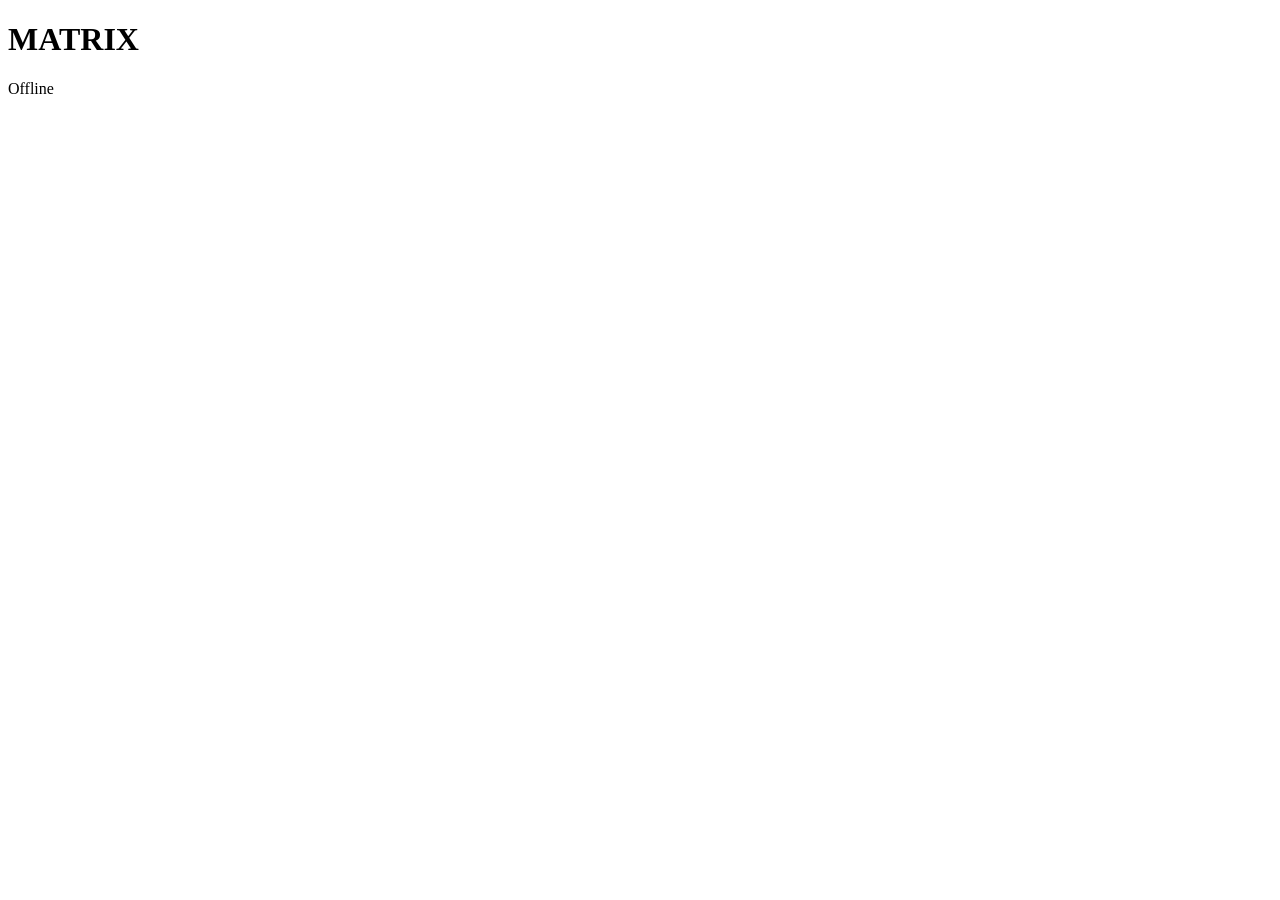
==== app/index.html @ 79117e2b "Update index.html" ====
<!DOCTYPE html>

<html lang="en">
  <head>
    <meta charset="UTF-8">
    <meta name="viewpoint" content="width=device-width, initial-scale=1.0">
    <title>MATRIX - v2</title>
    <link rel="stylesheet" herf="style.css">
  </head>

  <body>

    <div class="app-container">
      <header>
        <h1>MATRIX</h1>
        <span id="connectionStatus" class="badge offline">Offline
  </body>
</html>
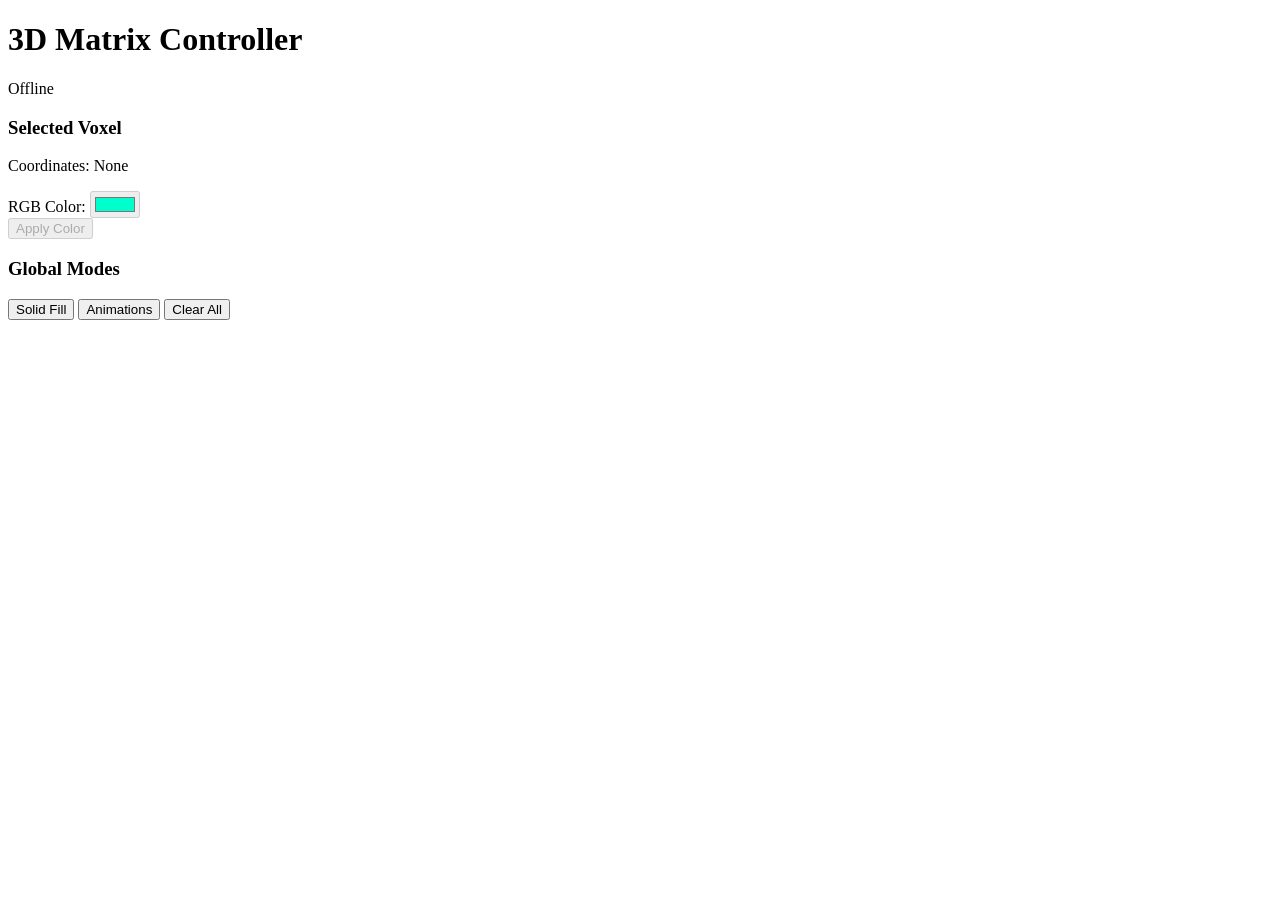
==== commit e537526e: "Update index.html" ====
--- a/app/index.html
+++ b/app/index.html
@@ -1,18 +1,52 @@
 <!DOCTYPE html>
-
 <html lang="en">
-  <head>
+<head>
     <meta charset="UTF-8">
-    <meta name="viewpoint" content="width=device-width, initial-scale=1.0">
-    <title>MATRIX - v2</title>
-    <link rel="stylesheet" herf="style.css">
-  </head>
-
-  <body>
+    <meta name="viewport" content="width=device-width, initial-scale=1.0">
+    <title>3D LED Cube Matrix - v2</title>
+    <link rel="stylesheet" href="style.css">
+</head>
+<body>
 
     <div class="app-container">
-      <header>
-        <h1>MATRIX</h1>
-        <span id="connectionStatus" class="badge offline">Offline
-  </body>
+        <header>
+            <h1>3D Matrix Controller</h1>
+            <span id="connectionStatus" class="badge offline">Offline</span>
+        </header>
+
+        <main class="workspace">
+
+            <section class="viewport-section">
+                <div id="cubeContainer" class="cube-3d-space">
+
+                </div>
+            </section>
+
+         
+            <section class="control-panel">
+                <div class="panel-card">
+                    <h3>Selected Voxel</h3>
+                    <p id="selectedCoord">Coordinates: None</p>
+
+                    <div class="color-picker-group">
+                        <label for="ledColorPicker">RGB Color:</label>
+                        <input type="color" id="ledColorPicker" value="#00ffcc" disabled>
+                    </div>
+                    <button id="applyColorBtn" class="btn-primary" disabled>Apply Color</button>
+                </div>
+
+                <div class="panel-card">
+                    <h3>Global Modes</h3>
+                    <div class="button-grid">
+                        <button onclick="setMode('solid')">Solid Fill</button>
+                        <button onclick="setMode('animations')">Animations</button>
+                        <button onclick="clearMatrix()">Clear All</button>
+                    </div>
+                </div>
+            </section>
+        </main>
+    </div>
+
+    <script src="script.js"></script>
+</body>
 </html>
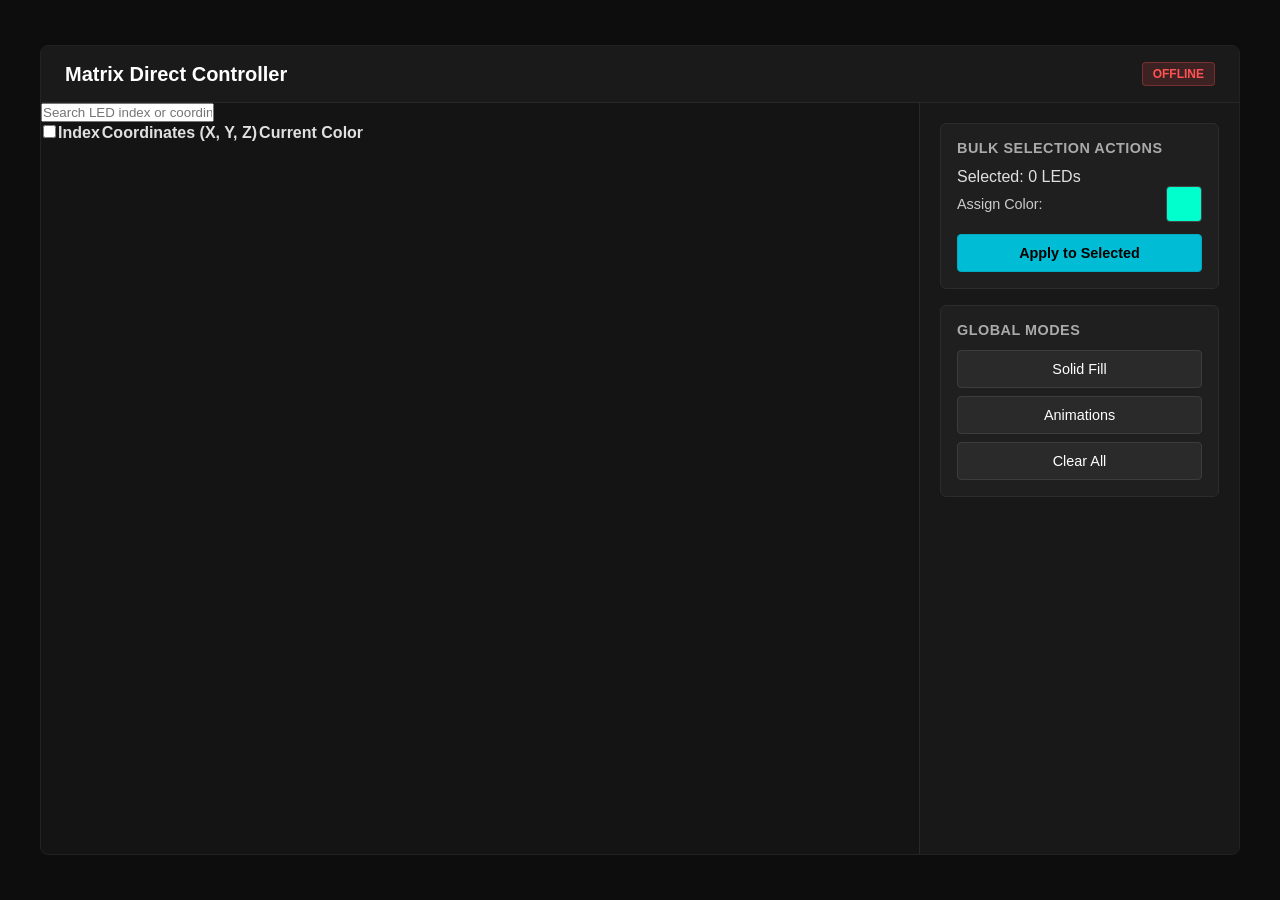
==== commit 508903a7: "Update index.html" ====
--- a/app/index.html
+++ b/app/index.html
@@ -1,52 +1,71 @@
 <!DOCTYPE html>
 <html lang="en">
+
 <head>
-    <meta charset="UTF-8">
-    <meta name="viewport" content="width=device-width, initial-scale=1.0">
-    <title>3D LED Cube Matrix - v2</title>
-    <link rel="stylesheet" href="style.css">
+  <meta charset="UTF-8">
+  <meta name="viewport" content="width=device-width, initial-scale=1.0">
+  <title>Matrix Controller - v2 Lookup</title>
+  <link rel="stylesheet" href="style.css">
 </head>
+
 <body>
 
-    <div class="app-container">
-        <header>
-            <h1>3D Matrix Controller</h1>
-            <span id="connectionStatus" class="badge offline">Offline</span>
-        </header>
+  <div class="app-container">
+    <header>
+      <h1>Matrix Direct Controller</h1>
+      <span id="connectionStatus" class="badge offline">Offline</span>
+    </header>
 
-        <main class="workspace">
+    <main class="workspace">
+      
+      <section class="table-section">
+        <div class="search-bar-group">
+          <input type="text" id="ledSearchInput" placeholder="Search LED index or coordinates (e.g., 15 or 1,2,3)..."
+            oninput="filterLEDTable()">
+        </div>
+        <div class="table-container">
+          <table id="ledTable">
+            <thead>
+              <tr>
+                <th><input type="checkbox" id="selectAll" onclick="toggleSelectAll(this)"></th>
+                <th>Index</th>
+                <th>Coordinates (X, Y, Z)</th>
+                <th>Current Color</th>
+              </tr>
+            </thead>
+            <tbody id="ledTableBody">
 
-            <section class="viewport-section">
-                <div id="cubeContainer" class="cube-3d-space">
+            </tbody>
+          </table>
+        </div>
+      </section>
 
-                </div>
-            </section>
 
-         
-            <section class="control-panel">
-                <div class="panel-card">
-                    <h3>Selected Voxel</h3>
-                    <p id="selectedCoord">Coordinates: None</p>
+      <section class="control-panel">
+        <div class="panel-card">
+          <h3>Bulk Selection Actions</h3>
+          <p id="selectedCount">Selected: 0 LEDs</p>
 
-                    <div class="color-picker-group">
-                        <label for="ledColorPicker">RGB Color:</label>
-                        <input type="color" id="ledColorPicker" value="#00ffcc" disabled>
-                    </div>
-                    <button id="applyColorBtn" class="btn-primary" disabled>Apply Color</button>
-                </div>
+          <div class="color-picker-group">
+            <label for="bulkColorPicker">Assign Color:</label>
+            <input type="color" id="bulkColorPicker" value="#00ffcc">
+          </div>
+          <button id="applyBulkColorBtn" class="btn-primary" onclick="applyColorToSelected()">Apply to Selected</button>
+        </div>
 
-                <div class="panel-card">
-                    <h3>Global Modes</h3>
-                    <div class="button-grid">
-                        <button onclick="setMode('solid')">Solid Fill</button>
-                        <button onclick="setMode('animations')">Animations</button>
-                        <button onclick="clearMatrix()">Clear All</button>
-                    </div>
-                </div>
-            </section>
-        </main>
-    </div>
+        <div class="panel-card">
+          <h3>Global Modes</h3>
+          <div class="button-grid">
+            <button onclick="setMode('solid')">Solid Fill</button>
+            <button onclick="setMode('animations')">Animations</button>
+            <button onclick="clearMatrix()">Clear All</button>
+          </div>
+        </div>
+      </section>
+    </main>
+  </div>
 
-    <script src="script.js"></script>
+  <script src="script.js"></script>
 </body>
+
 </html>
--- a/app/style.css
+++ b/app/style.css
@@ -0,0 +1,209 @@
+* {
+  box-sizing: border-box;
+  margin: 0;
+  padding: 0;
+}
+
+body {
+  background-color: #0d0d0d;
+  color: #e0e0e0;
+  font-family: -apple-system, BlinkMacSystemFont, "Segoe UI", Roboto, sans-serif;
+  height: 100vh;
+  display: flex;
+  justify-content: center;
+  align-items: center;
+}
+
+.app-container {
+  width: 95%;
+  max-width: 1200px;
+  height: 90vh;
+  background-color: #141414;
+  border: 1px solid #222;
+  border-radius: 8px;
+  display: flex;
+  flex-direction: column;
+  overflow: hidden;
+}
+
+header {
+  background-color: #1a1a1a;
+  padding: 16px 24px;
+  display: flex;
+  justify-content: space-between;
+  align-items: center;
+  border-bottom: 1px solid #282828;
+}
+
+header h1 {
+  font-size: 1.25rem;
+  font-weight: 600;
+  color: #fff;
+}
+
+.badge {
+  font-size: 0.75rem;
+  padding: 4px 10px;
+  border-radius: 4px;
+  font-weight: 600;
+  text-transform: uppercase;
+}
+
+.badge.offline {
+  background-color: rgba(255, 82, 82, 0.15);
+  color: #ff5252;
+  border: 1px solid rgba(255, 82, 82, 0.3);
+}
+
+.workspace {
+  display: grid;
+  grid-template-columns: 1fr 320px;
+  flex: 1;
+  overflow: hidden;
+}
+
+.viewport-section {
+  display: flex;
+  justify-content: center;
+  align-items: center;
+  background-color: #0f0f0f;
+  position: relative;
+  perspective: 1000px;
+}
+
+.cube-3d-space {
+  width: 400px;
+  height: 400px;
+  position: relative;
+  transform-style: preserve-3d;
+  display: flex;
+  justify-content: center;
+  align-items: center;
+  border: 1px dashed #333;
+}
+
+.control-panel {
+  background-color: #181818;
+  border-left: 1px solid #282828;
+  padding: 20px;
+  display: flex;
+  flex-direction: column;
+  gap: 16px;
+  overflow-y: auto;
+}
+
+.panel-card {
+  background-color: #1f1f1f;
+  border: 1px solid #2c2c2c;
+  border-radius: 6px;
+  padding: 16px;
+}
+
+.panel-card h3 {
+  font-size: 0.9rem;
+  color: #aaa;
+  margin-bottom: 12px;
+  text-transform: uppercase;
+  letter-spacing: 0.5px;
+}
+
+#selectedCoord {
+  font-size: 0.95rem;
+  margin-bottom: 12px;
+  color: #fff;
+}
+
+.color-picker-group {
+  display: flex;
+  align-items: center;
+  justify-content: space-between;
+  margin-bottom: 12px;
+}
+
+.color-picker-group label {
+  font-size: 0.9rem;
+  color: #ccc;
+}
+
+input[type="color"] {
+  -webkit-appearance: none;
+  border: none;
+  width: 36px;
+  height: 36px;
+  border-radius: 4px;
+  cursor: pointer;
+  background: none;
+}
+
+input[type="color"]::-webkit-color-swatch-wrapper {
+  padding: 0;
+}
+
+input[type="color"]::-webkit-color-swatch {
+  border: 1px solid #444;
+  border-radius: 4px;
+}
+
+button {
+  background-color: #2a2a2a;
+  color: #fff;
+  border: 1px solid #3c3c3c;
+  padding: 10px 16px;
+  border-radius: 4px;
+  font-size: 0.9rem;
+  cursor: pointer;
+  font-weight: 500;
+  transition: background-color 0.2s;
+}
+
+button:hover:not(:disabled) {
+  background-color: #333;
+  border-color: #555;
+}
+
+.btn-primary {
+  width: 100%;
+  background-color: #00bcd4;
+  border-color: #00acc1;
+  color: #000;
+  font-weight: 600;
+}
+
+.btn-primary:hover:not(:disabled) {
+  background-color: #26c6da;
+}
+
+button:disabled,
+input:disabled {
+  opacity: 0.5;
+  cursor: not-allowed;
+}
+
+.button-grid {
+  display: grid;
+  grid-template-columns: 1fr;
+  gap: 8px;
+}
+
+
+.led-node {
+  width: 12px;
+  height: 12px;
+  background-color: #2c2c2c;
+  border: 1px solid #444;
+  border-radius: 50%;
+  position: absolute;
+  cursor: pointer;
+  transition: transform 0.1s, background-color 0.1s;
+}
+
+.led-node:hover {
+  background-color: #555;
+  transform: scale(1.3);
+}
+
+.led-node.selected {
+  background-color: #00bcd4;
+  border-color: #fff;
+  box-shadow: 0 0 8px #00bcd4;
+}
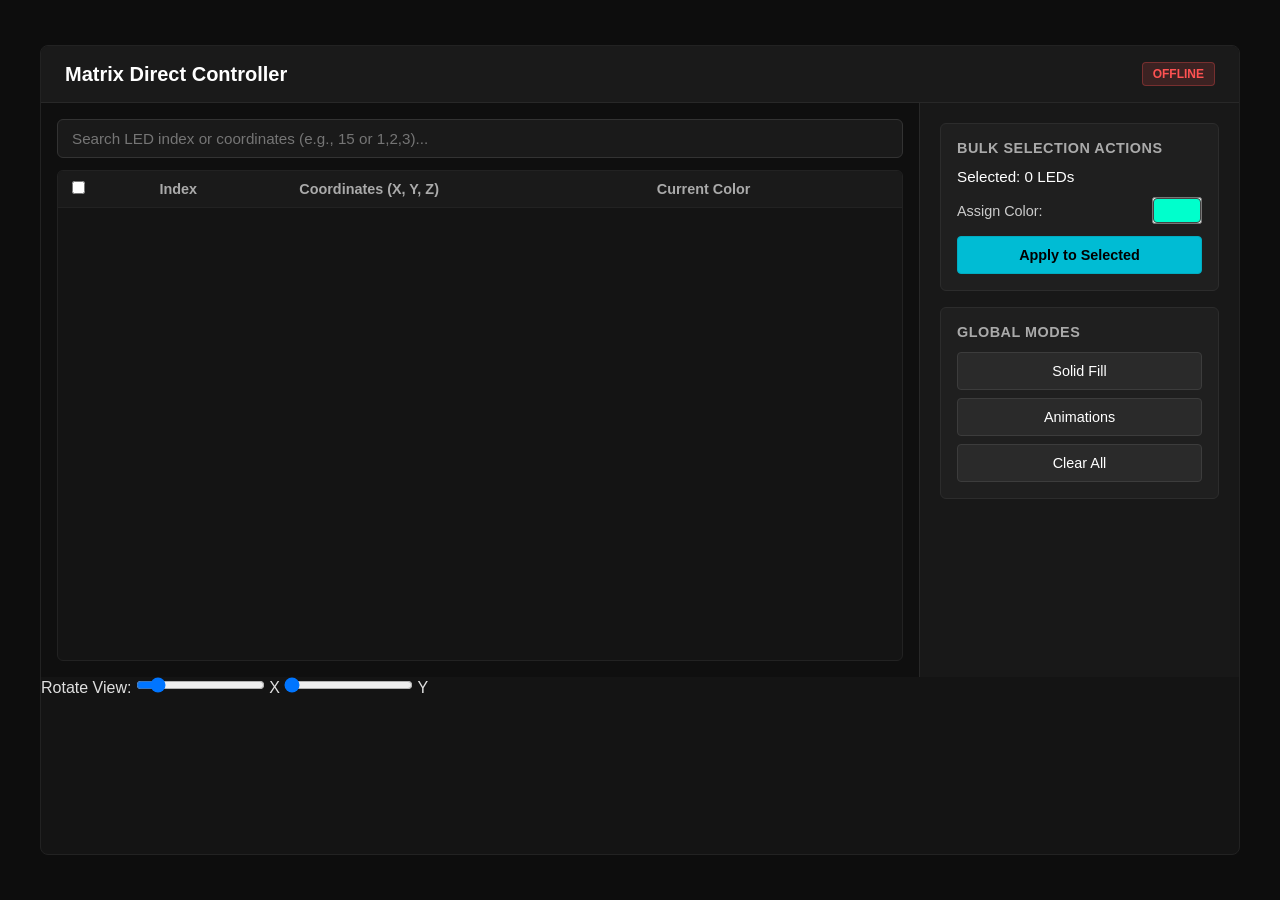
==== commit ec9b130d: "Update index.html" ====
--- a/app/index.html
+++ b/app/index.html
@@ -17,7 +17,6 @@
     </header>
 
     <main class="workspace">
-      
       <section class="table-section">
         <div class="search-bar-group">
           <input type="text" id="ledSearchInput" placeholder="Search LED index or coordinates (e.g., 15 or 1,2,3)..."
@@ -40,7 +39,6 @@
         </div>
       </section>
 
-
       <section class="control-panel">
         <div class="panel-card">
           <h3>Bulk Selection Actions</h3>
@@ -62,6 +60,17 @@
           </div>
         </div>
       </section>
+
+      <section class="viewport-section">
+        <div class="viewport-controls">
+          <label>Rotate View:</label>
+          <input type="range" min="0" max="360" value="45" oninput="rotateMatrixX(this.value)"> X
+          <input type="range" min="0" max="360" value="-45" oninput="rotateMatrixY(this.value)"> Y
+        </div>
+        <div id="matrix3DSpace" class="matrix-3d-space">
+
+        </div>
+      </section>
     </main>
   </div>
 
--- a/app/style.css
+++ b/app/style.css
@@ -62,24 +62,70 @@
   overflow: hidden;
 }
 
-.viewport-section {
-  display: flex;
-  justify-content: center;
-  align-items: center;
+.table-section {
+  display: flex;
+  flex-direction: column;
   background-color: #0f0f0f;
-  position: relative;
-  perspective: 1000px;
-}
-
-.cube-3d-space {
-  width: 400px;
-  height: 400px;
-  position: relative;
-  transform-style: preserve-3d;
-  display: flex;
-  justify-content: center;
-  align-items: center;
-  border: 1px dashed #333;
+  padding: 16px;
+  gap: 12px;
+  overflow: hidden;
+}
+
+.search-bar-group input {
+  width: 100%;
+  padding: 10px 14px;
+  background-color: #1a1a1a;
+  border: 1px solid #333;
+  border-radius: 6px;
+  color: #fff;
+  font-size: 0.95rem;
+}
+
+.search-bar-group input:focus {
+  outline: none;
+  border-color: #00bcd4;
+}
+
+.table-container {
+  flex: 1;
+  overflow-y: auto;
+  border: 1px solid #222;
+  border-radius: 6px;
+  background-color: #141414;
+}
+
+table {
+  width: 100%;
+  border-collapse: collapse;
+  text-align: left;
+  font-size: 0.9rem;
+}
+
+th,
+td {
+  padding: 10px 14px;
+  border-bottom: 1px solid #222;
+}
+
+th {
+  background-color: #1a1a1a;
+  color: #aaa;
+  font-weight: 600;
+  position: sticky;
+  top: 0;
+  z-index: 1;
+}
+
+tr:hover {
+  background-color: #1a1a1a;
+}
+
+.color-preview {
+  width: 20px;
+  height: 20px;
+  border-radius: 3px;
+  border: 1px solid #444;
+  display: inline-block;
 }
 
 .control-panel {
@@ -107,7 +153,7 @@
   letter-spacing: 0.5px;
 }
 
-#selectedCoord {
+#selectedCount {
   font-size: 0.95rem;
   margin-bottom: 12px;
   color: #fff;
@@ -125,15 +171,7 @@
   color: #ccc;
 }
 
-input[type="color"] {
-  -webkit-appearance: none;
-  border: none;
-  width: 36px;
-  height: 36px;
-  border-radius: 4px;
-  cursor: pointer;
-  background: none;
-}
+
 
 input[type="color"]::-webkit-color-swatch-wrapper {
   padding: 0;
@@ -173,37 +211,8 @@
   background-color: #26c6da;
 }
 
-button:disabled,
-input:disabled {
-  opacity: 0.5;
-  cursor: not-allowed;
-}
-
 .button-grid {
   display: grid;
   grid-template-columns: 1fr;
   gap: 8px;
 }
-
-
-.led-node {
-  width: 12px;
-  height: 12px;
-  background-color: #2c2c2c;
-  border: 1px solid #444;
-  border-radius: 50%;
-  position: absolute;
-  cursor: pointer;
-  transition: transform 0.1s, background-color 0.1s;
-}
-
-.led-node:hover {
-  background-color: #555;
-  transform: scale(1.3);
-}
-
-.led-node.selected {
-  background-color: #00bcd4;
-  border-color: #fff;
-  box-shadow: 0 0 8px #00bcd4;
-}
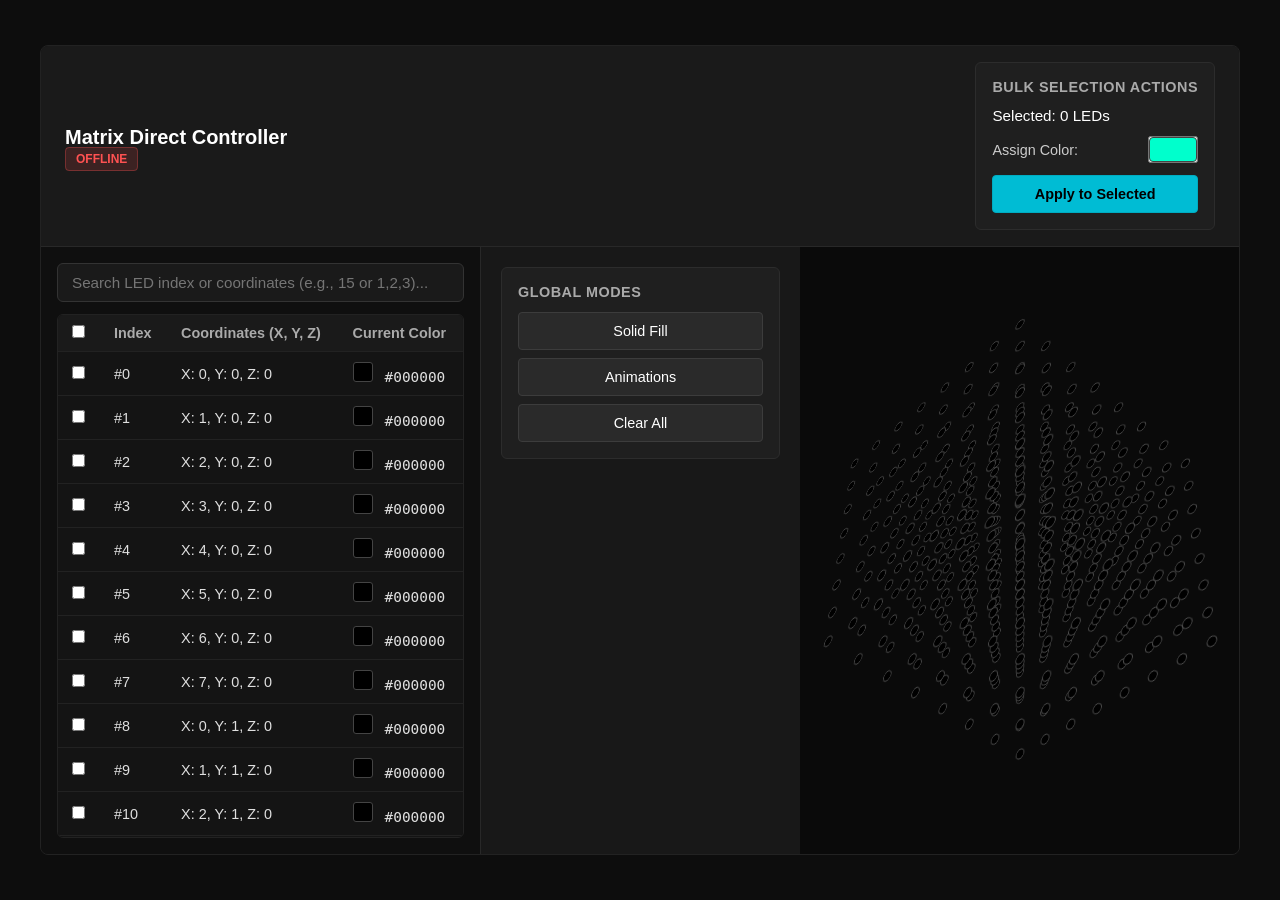
==== commit 703543cf: "Update index.html" ====
--- a/app/index.html
+++ b/app/index.html
@@ -12,8 +12,23 @@
 
   <div class="app-container">
     <header>
-      <h1>Matrix Direct Controller</h1>
-      <span id="connectionStatus" class="badge offline">Offline</span>
+      <div class="header-title-wrap">
+        <h1>Matrix Direct Controller</h1>
+        <span id="connectionStatus" class="badge offline">Offline</span>
+      </div>
+
+      <div class="header-actions">
+        <div class="panel-card compact-panel">
+          <h3>Bulk Selection Actions</h3>
+          <p id="selectedCount">Selected: 0 LEDs</p>
+
+          <div class="color-picker-group">
+            <label for="bulkColorPicker">Assign Color:</label>
+            <input type="color" id="bulkColorPicker" value="#00ffcc">
+          </div>
+          <button id="applyBulkColorBtn" class="btn-primary" onclick="applyColorToSelected()">Apply to Selected</button>
+        </div>
+      </div>
     </header>
 
     <main class="workspace">
@@ -41,17 +56,6 @@
 
       <section class="control-panel">
         <div class="panel-card">
-          <h3>Bulk Selection Actions</h3>
-          <p id="selectedCount">Selected: 0 LEDs</p>
-
-          <div class="color-picker-group">
-            <label for="bulkColorPicker">Assign Color:</label>
-            <input type="color" id="bulkColorPicker" value="#00ffcc">
-          </div>
-          <button id="applyBulkColorBtn" class="btn-primary" onclick="applyColorToSelected()">Apply to Selected</button>
-        </div>
-
-        <div class="panel-card">
           <h3>Global Modes</h3>
           <div class="button-grid">
             <button onclick="setMode('solid')">Solid Fill</button>
@@ -62,14 +66,7 @@
       </section>
 
       <section class="viewport-section">
-        <div class="viewport-controls">
-          <label>Rotate View:</label>
-          <input type="range" min="0" max="360" value="45" oninput="rotateMatrixX(this.value)"> X
-          <input type="range" min="0" max="360" value="-45" oninput="rotateMatrixY(this.value)"> Y
-        </div>
-        <div id="matrix3DSpace" class="matrix-3d-space">
-
-        </div>
+        <div id="matrix3DSpace" class="matrix-3d-space"></div>
       </section>
     </main>
   </div>
--- a/app/style.css
+++ b/app/style.css
@@ -57,7 +57,7 @@
 
 .workspace {
   display: grid;
-  grid-template-columns: 1fr 320px;
+  grid-template-columns: 1fr 320px 1fr;
   flex: 1;
   overflow: hidden;
 }
@@ -216,3 +216,76 @@
   grid-template-columns: 1fr;
   gap: 8px;
 }
+
+.viewport-section {
+  display: flex;
+  flex-direction: column;
+  align-items: center;
+  justify-content: center;
+  background-color: #0a0a0a;
+  position: relative;
+  perspective: 1200px;
+  overflow: hidden;
+}
+
+.viewport-controls {
+  position: absolute;
+  top: 12px;
+  left: 12px;
+  background: rgba(20, 20, 20, 0.85);
+  padding: 8px 12px;
+  border-radius: 6px;
+  border: 1px solid #333;
+  font-size: 0.8rem;
+  z-index: 10;
+  display: flex;
+  gap: 10px;
+  align-items: center;
+}
+
+.viewport-controls input[type="range"] {
+  width: 60px;
+  accent-color: #00bcd4;
+}
+
+.matrix-3d-space {
+  width: 300px;
+  height: 300px;
+  transform-style: preserve-3d;
+  transform: rotateX(45deg) rotateY(-45deg);
+  transition: transform 0.1s ease-out;
+  position: relative;
+}
+
+.node-3d {
+  width: 8px;
+  height: 8px;
+  background-color: #222;
+  border-radius: 50%;
+  position: absolute;
+  transform-style: preserve-3d;
+  transition: background-color 0.2s, box-shadow 0.2s;
+}
+
+.matrix-3d-space {
+  width: 150px;
+  height: 150px;
+  transform-style: preserve-3d;
+  transform: rotateX(45deg) rotateY(-45deg);
+  position: relative;
+  display: flex;
+  justify-content: center;
+  align-items: center;
+}
+
+.node-3d {
+  width: 12px;
+  height: 12px;
+  background-color: #333;
+  border: 1px solid #555;
+  border-radius: 50%;
+  position: absolute;
+  transform-style: preserve-3d;
+  cursor: pointer;
+  transition: background-color 0.2s, box-shadow 0.2s;
+}
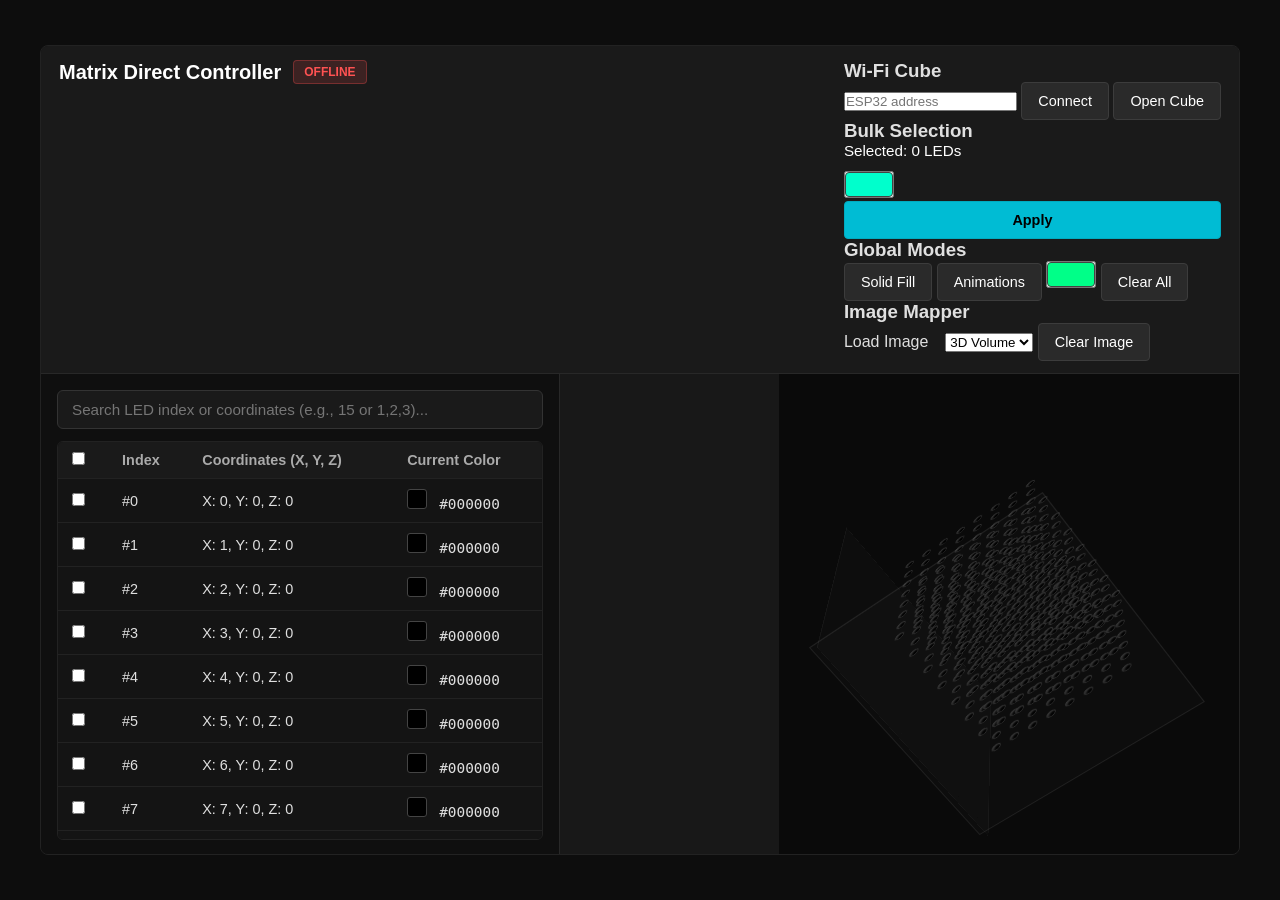
==== commit 4e5063b6: "Update index.html" ====
--- a/app/index.html
+++ b/app/index.html
@@ -18,15 +18,56 @@
       </div>
 
       <div class="header-actions">
-        <div class="panel-card compact-panel">
-          <h3>Bulk Selection Actions</h3>
-          <p id="selectedCount">Selected: 0 LEDs</p>
+        <div class="toolbar-strip">
+          <div class="toolbar-block connection-block">
+            <h3>Wi-Fi Cube</h3>
+            <div class="toolbar-row">
+              <input type="url" id="cubeEndpoint" value="" placeholder="ESP32 address" aria-label="ESP32 cube address">
+              <button type="button" onclick="connectCube()">Connect</button>
+              <button type="button" onclick="openCubePortal()">Open Cube</button>
+            </div>
+          </div>
 
-          <div class="color-picker-group">
-            <label for="bulkColorPicker">Assign Color:</label>
-            <input type="color" id="bulkColorPicker" value="#00ffcc">
+          <div class="toolbar-block">
+            <h3>Bulk Selection</h3>
+            <div class="toolbar-row">
+              <p id="selectedCount">Selected: 0 LEDs</p>
+              <input type="color" id="bulkColorPicker" value="#00ffcc">
+              <button id="applyBulkColorBtn" class="btn-primary" onclick="applyColorToSelected()">Apply</button>
+            </div>
           </div>
-          <button id="applyBulkColorBtn" class="btn-primary" onclick="applyColorToSelected()">Apply to Selected</button>
+
+          <div class="toolbar-block modes-block">
+            <h3>Global Modes</h3>
+            <div class="toolbar-row buttons-inline">
+              <button onclick="setMode('solid')">Solid Fill</button>
+              <button id="animationToggleBtn" type="button" onclick="toggleAnimationMenu()">Animations</button>
+              <input type="color" id="animationColorPicker" value="#00ff88" aria-label="Animation color">
+              <select id="animationSelect" onchange="setMode(this.value)" hidden>
+                <option value="none">Select Animation</option>
+                <option value="rain">Rain</option>
+                <option value="pulse">Pulse</option>
+                <option value="wave">Wave</option>
+                <option value="ball">Bouncing Ball</option>
+                <option value="lightning">Lightning</option>
+              </select>
+              <button onclick="clearMatrix()">Clear All</button>
+            </div>
+          </div>
+
+          <div class="toolbar-block image-block">
+            <h3>Image Mapper</h3>
+            <div class="toolbar-row">
+              <label class="file-button" for="imageUpload">Load Image</label>
+              <input type="file" id="imageUpload" accept="image/*" onchange="handleImageUpload(event)" hidden>
+              <canvas id="imagePreview" width="8" height="8" aria-label="8 by 8 image preview"></canvas>
+              <select id="imageDepthMode" aria-label="Image depth mode" onchange="reapplyLoadedImage()">
+                <option value="volume">3D Volume</option>
+                <option value="front">Front Face</option>
+              </select>
+              <button type="button" onclick="clearImageMatrix()">Clear Image</button>
+            </div>
+          </div>
         </div>
       </div>
     </header>
@@ -54,16 +95,9 @@
         </div>
       </section>
 
-      <section class="control-panel">
-        <div class="panel-card">
-          <h3>Global Modes</h3>
-          <div class="button-grid">
-            <button onclick="setMode('solid')">Solid Fill</button>
-            <button onclick="setMode('animations')">Animations</button>
-            <button onclick="clearMatrix()">Clear All</button>
-          </div>
-        </div>
-      </section>
+      <aside class="control-panel slim-strip">
+        <div class="strip-indicator"></div>
+      </aside>
 
       <section class="viewport-section">
         <div id="matrix3DSpace" class="matrix-3d-space"></div>
--- a/app/style.css
+++ b/app/style.css
@@ -28,17 +28,32 @@
 
 header {
   background-color: #1a1a1a;
-  padding: 16px 24px;
+  padding: 14px 18px 12px;
   display: flex;
   justify-content: space-between;
+  align-items: flex-start;
+  gap: 18px;
+  border-bottom: 1px solid #282828;
+}
+
+.header-title-wrap {
+  display: flex;
   align-items: center;
-  border-bottom: 1px solid #282828;
+  gap: 12px;
+  min-width: 0;
 }
 
 header h1 {
   font-size: 1.25rem;
   font-weight: 600;
   color: #fff;
+}
+
+.header-actions {
+  display: flex;
+  align-items: flex-start;
+  justify-content: flex-end;
+  min-width: 340px;
 }
 
 .badge {
@@ -57,7 +72,7 @@
 
 .workspace {
   display: grid;
-  grid-template-columns: 1fr 320px 1fr;
+  grid-template-columns: 1.35fr 220px 1.2fr;
   flex: 1;
   overflow: hidden;
 }
@@ -66,7 +81,7 @@
   display: flex;
   flex-direction: column;
   background-color: #0f0f0f;
-  padding: 16px;
+  padding: 16px 16px 14px;
   gap: 12px;
   overflow: hidden;
 }
@@ -131,10 +146,10 @@
 .control-panel {
   background-color: #181818;
   border-left: 1px solid #282828;
-  padding: 20px;
+  padding: 16px 12px;
   display: flex;
   flex-direction: column;
-  gap: 16px;
+  gap: 12px;
   overflow-y: auto;
 }
 
@@ -142,7 +157,13 @@
   background-color: #1f1f1f;
   border: 1px solid #2c2c2c;
   border-radius: 6px;
-  padding: 16px;
+  padding: 14px 12px;
+}
+
+.compact-panel {
+  min-width: 300px;
+  max-width: 360px;
+  width: 100%;
 }
 
 .panel-card h3 {
@@ -219,73 +240,87 @@
 
 .viewport-section {
   display: flex;
-  flex-direction: column;
   align-items: center;
   justify-content: center;
-  background-color: #0a0a0a;
+  background: #0a0a0a;
   position: relative;
-  perspective: 1200px;
+  perspective: 1400px;
   overflow: hidden;
 }
 
-.viewport-controls {
+.matrix-3d-space {
   position: absolute;
-  top: 12px;
-  left: 12px;
-  background: rgba(20, 20, 20, 0.85);
-  padding: 8px 12px;
-  border-radius: 6px;
-  border: 1px solid #333;
-  font-size: 0.8rem;
-  z-index: 10;
-  display: flex;
-  gap: 10px;
-  align-items: center;
-}
-
-.viewport-controls input[type="range"] {
-  width: 60px;
-  accent-color: #00bcd4;
+  left: 50%;
+  top: 50%;
+  width: 520px;
+  height: 520px;
+  transform-style: preserve-3d;
+  transform: translate(-50%, -50%) rotateX(60deg) rotateY(-35deg);
+  transition: transform 0.12s ease-out;
+  pointer-events: none;
 }
 
 .matrix-3d-space {
-  width: 300px;
-  height: 300px;
+  display: block;
+}
+
+.matrix-3d-space::before,
+.matrix-3d-space::after {
+  content: "";
+  position: absolute;
+  inset: 50% auto auto 50%;
   transform-style: preserve-3d;
-  transform: rotateX(45deg) rotateY(-45deg);
-  transition: transform 0.1s ease-out;
-  position: relative;
+  pointer-events: none;
+}
+
+.matrix-3d-space::before {
+  width: 260px;
+  height: 260px;
+  transform: translate3d(-50%, -50%, 0px) rotateX(90deg) translateZ(-120px);
+  border: 1px solid rgba(255, 255, 255, 0.08);
+  background: rgba(255, 255, 255, 0.01);
+}
+
+.matrix-3d-space::after {
+  width: 260px;
+  height: 260px;
+  transform: translate3d(-50%, -50%, 0px) rotateY(90deg) translateZ(-120px);
+  border: 1px solid rgba(255, 255, 255, 0.05);
+  background: rgba(255, 255, 255, 0.01);
 }
 
 .node-3d {
-  width: 8px;
-  height: 8px;
-  background-color: #222;
+  position: absolute;
+  left: 50%;
+  top: 50%;
+  width: 11px;
+  height: 11px;
   border-radius: 50%;
-  position: absolute;
-  transform-style: preserve-3d;
-  transition: background-color 0.2s, box-shadow 0.2s;
-}
-
-.matrix-3d-space {
-  width: 150px;
-  height: 150px;
-  transform-style: preserve-3d;
-  transform: rotateX(45deg) rotateY(-45deg);
-  position: relative;
-  display: flex;
-  justify-content: center;
-  align-items: center;
-}
-
-.node-3d {
-  width: 12px;
-  height: 12px;
-  background-color: #333;
-  border: 1px solid #555;
-  border-radius: 50%;
-  position: absolute;
+  border: 1px solid rgba(255, 255, 255, 0.18);
   transform-style: preserve-3d;
   cursor: pointer;
-  transition: background-color 0.2s, box-shadow 0.2s;
-}
+  pointer-events: auto;
+  background:
+    radial-gradient(circle at 30% 30%, rgba(255, 255, 255, 0.95) 0%, rgba(255, 255, 255, 0.72) 14%, currentColor 42%, rgba(0, 0, 0, 0.16) 72%, rgba(0, 0, 0, 0.7) 100%);
+  box-shadow:
+    inset -2px -2px 3px rgba(0, 0, 0, 0.35),
+    inset 2px 2px 3px rgba(255, 255, 255, 0.14),
+    0 0 2px rgba(255, 255, 255, 0.15);
+  opacity: 1;
+  transition: transform 0.08s ease, opacity 0.12s ease, filter 0.12s ease;
+  will-change: transform;
+}
+
+.node-3d:hover {
+  opacity: 1;
+  filter: brightness(1.08);
+}
+
+.node-3d.is-selected {
+  border-color: rgba(255, 255, 255, 0.85);
+  box-shadow:
+    inset -2px -2px 3px rgba(0, 0, 0, 0.25),
+    inset 2px 2px 3px rgba(255, 255, 255, 0.18),
+    0 0 0 1px rgba(255, 255, 255, 0.14),
+    0 0 4px currentColor;
+}
